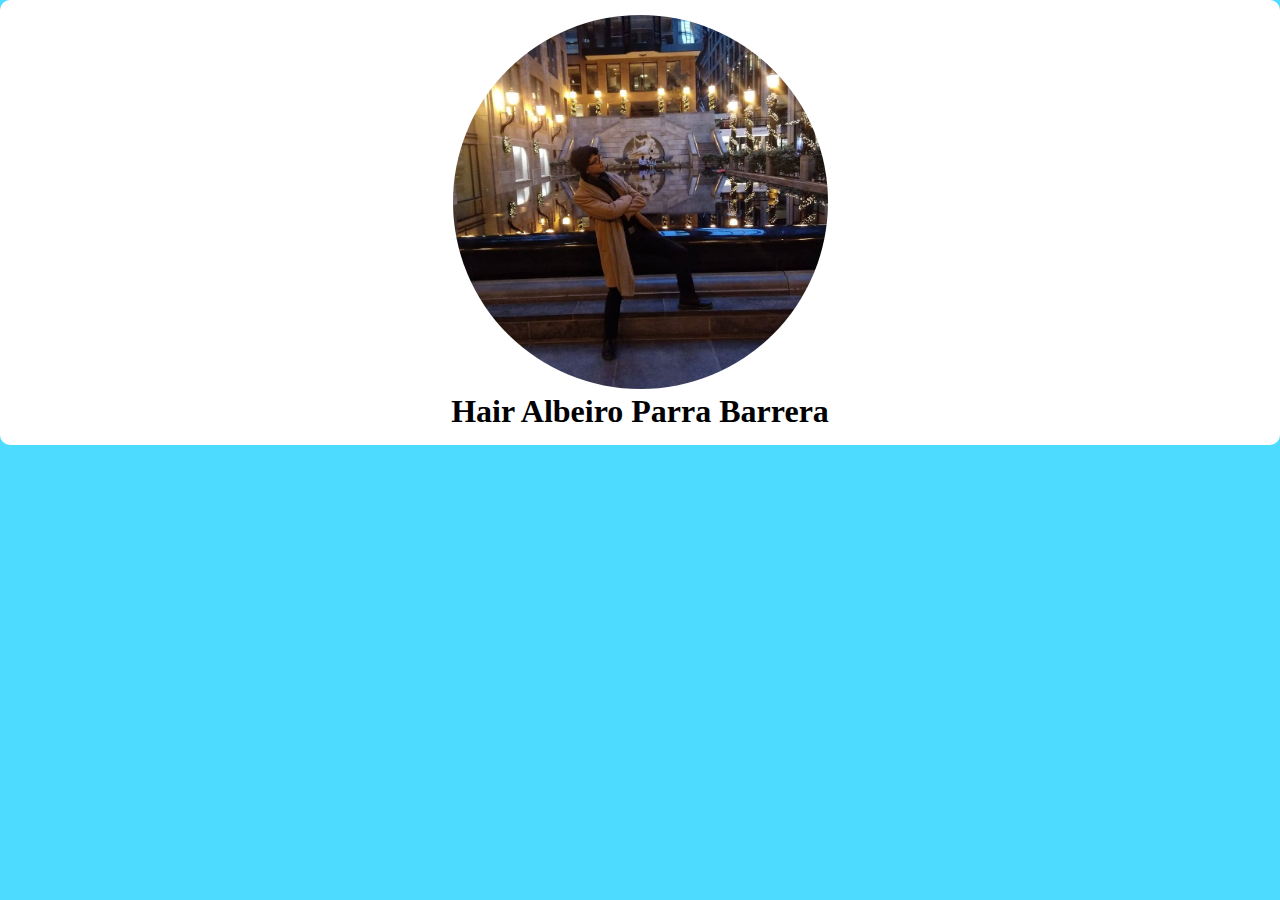
==== test.html @ 38738214 "modified/updated" ====
<!DOCTYPE html>
<html>
    <!--TITLE-->
    <head> 
        <!-- Required meta tags -->
        <meta charset="utf-8">
        <meta name="viewport" content="width=device-width, initial-scale=1, shrink-to-fit=no">

        <!--Title customization-->
        <link rel="stylesheet" type="text/css" href="styles.css"> <!--Use custom css style-->
        <title>Hair Parra</title> <!--Page's title, can change later? -->
    </head>

    <!--BODY -->
    <body class="body"> 

        <!-- header start -->
        <div id="header" class="section">
            <center> 
                <img src="img/profile_centre_du_commerce.jpg" alt="Centre du commerce" class="circular--square" style="width:30%;height:30%;">
            </center>
            <center><p><h1>Hair Albeiro Parra Barrera</h1></p></center>
        </div>
        <!-- header end -->
        
    </body>

</html>
---- styles.css ----
body {
    background-color: #4ddbff
}

.circular--square {
    border-radius: 50%;
}

.face {
    transform: scale(0.4);
    margin: 0 auto;
    display: block;
    margin-top: -35px;
    margin-bottom: -25px;
}

.icon{ 
    width:5%;
    height:5%;
    object-fit:cover;
}

.nobull {
    list-style-type: none;
}


.quote {
    font-size: 12pt;
    text-align: right;
    margin-top: 10px;
}

.section {
    background-color: #fff;
    padding: 15px;
    margin-bottom: 10px;
    border-radius: 10px;
}



/* ============================================================================================== 
SED Innovations
https://sed.am
https://mkrtchyan.ga
================================================================================================= */
* {
    margin: 0;
    padding: 0;
}
header {
    background-color:rgba(33, 33, 33, 0.9);
    color:#ffffff;
    display:block;
    font: 14px/1.3 Arial,sans-serif;
    height:50px;
    position:relative;
    z-index:5;
}
h2{
    margin-top: 30px;
    text-align: center;
}
header h2{
    font-size: 22px;
    margin: 0 auto;
    padding: 10px 0;
    width: 80%;
    text-align: center;
}
header a, a:visited {
    text-decoration:none;
    color:#fcfcfc;
}

@keyframes move-twink-back {
    from {background-position:0 0;}
    to {background-position:-10000px 5000px;}
}
@-webkit-keyframes move-twink-back {
    from {background-position:0 0;}
    to {background-position:-10000px 5000px;}
}
@-moz-keyframes move-twink-back {
    from {background-position:0 0;}
    to {background-position:-10000px 5000px;}
}
@-ms-keyframes move-twink-back {
    from {background-position:0 0;}
    to {background-position:-10000px 5000px;}
}

@keyframes move-clouds-back {
    from {background-position:0 0;}
    to {background-position:10000px 0;}
}
@-webkit-keyframes move-clouds-back {
    from {background-position:0 0;}
    to {background-position:10000px 0;}
}
@-moz-keyframes move-clouds-back {
    from {background-position:0 0;}
    to {background-position:10000px 0;}
}
@-ms-keyframes move-clouds-back {
    from {background-position: 0;}
    to {background-position:10000px 0;}
}

.stars, .twinkling, .clouds {
  position:absolute;
  top:0;
  left:0;
  right:0;
  bottom:0;
  width:100%;
  height:100%;
  display:block;
}

.stars {
  background:#000 url(http://www.script-tutorials.com/demos/360/images/stars.png) repeat top center;
  z-index:0;
}

.twinkling{
  background:transparent url(http://www.script-tutorials.com/demos/360/images/twinkling.png) repeat top center;
  z-index:1;

  -moz-animation:move-twink-back 200s linear infinite;
  -ms-animation:move-twink-back 200s linear infinite;
  -o-animation:move-twink-back 200s linear infinite;
  -webkit-animation:move-twink-back 200s linear infinite;
  animation:move-twink-back 200s linear infinite;
}

.clouds{
    background:transparent url(http://www.script-tutorials.com/demos/360/images/clouds3.png) repeat top center;
    z-index:3;

  -moz-animation:move-clouds-back 200s linear infinite;
  -ms-animation:move-clouds-back 200s linear infinite;
  -o-animation:move-clouds-back 200s linear infinite;
  -webkit-animation:move-clouds-back 200s linear infinite;
  animation:move-clouds-back 200s linear infinite;
}
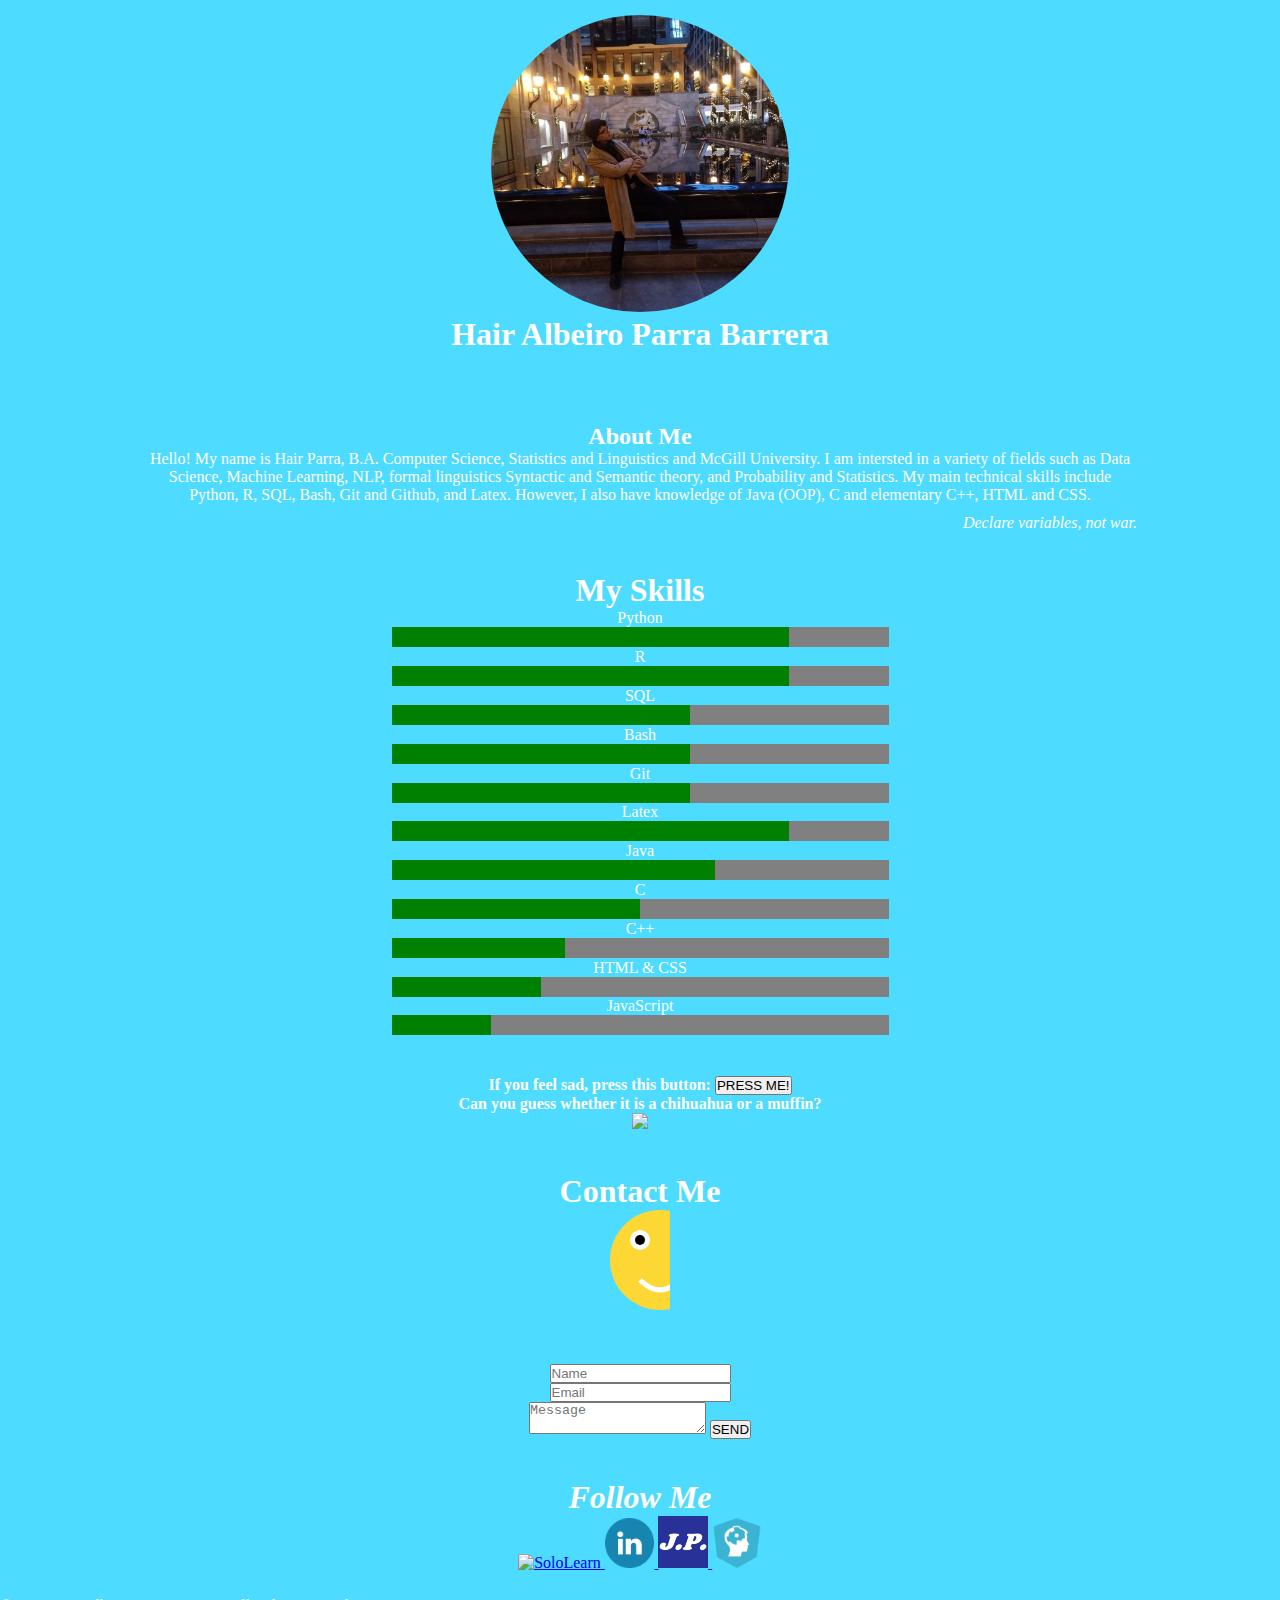
==== commit 05f4503b: "major style update" ====
--- a/test.html
+++ b/test.html
@@ -10,10 +10,9 @@
         <link rel="stylesheet" type="text/css" href="styles.css"> <!--Use custom css style-->
         <title>Hair Parra</title> <!--Page's title, can change later? -->
     </head>
-
+	
     <!--BODY -->
-    <body class="body"> 
-
+    <body class="body">
         <!-- header start -->
         <div id="header" class="section">
             <center> 
@@ -22,7 +21,126 @@
             <center><p><h1>Hair Albeiro Parra Barrera</h1></p></center>
         </div>
         <!-- header end -->
-        
+
+        <!--About me section starts--> 
+        <div class="section"> 
+            <h2><span>About Me</span></h2> 
+            <p> 
+
+                <!--Main content description--> 
+                Hello! 
+                My name is Hair Parra, B.A. Computer Science, Statistics and Linguistics and McGill University. 
+                I am intersted in a variety of fields such as Data Science, Machine Learning, NLP, formal linguistics Syntactic and Semantic theory,  
+                and Probability and Statistics. My main technical skills include Python, R, SQL, Bash, Git and Github, and Latex. However, 
+                I also have knowledge of Java (OOP), C and elementary C++, HTML and CSS. 
+            </p> 
+            <p class="quote">Declare variables, not war.</p>
+        </div>
+        <!--About me section starts-->
+
+        <!-- My Skills section start -->
+        <div class="section" >
+            <h1><span>My Skills</span></h1>
+            <ul class="nobull"> <!--Unordered list tag?-->
+                <li>Python <br />
+                    <progress min="0" max="100" value="80" style="width:50%;height:20px;object-fit:cover;"></progress>
+                </li>
+                <li>R <br />
+                    <progress min="0" max="100" value="80" style="width:50%;height:20px;object-fit:cover;"></progress>
+                </li>
+                <li>SQL <br />
+                    <progress min="0" max="100" value="60" style="width:50%;height:20px;object-fit:cover;"></progress>
+                </li>
+                <li>Bash <br />
+                    <progress min="0" max="100" value="60" style="width:50%;height:20px;object-fit:cover;"></progress>
+                </li>
+                <li>Git <br />
+                    <progress min="0" max="100" value="60" style="width:50%;height:20px;object-fit:cover;"></progress>
+                </li>
+                <li>Latex <br />
+                    <progress min="0" max="100" value="80" style="width:50%;height:20px;object-fit:cover;"></progress>
+                </li>
+                <li>Java <br />
+                    <progress min="0" max="100" value="65" style="width:50%;height:20px;object-fit:cover;"></progress>
+                </li>
+                <li>C <br />
+                    <progress min="0" max="100" value="50" style="width:50%;height:20px;object-fit:cover;"></progress>
+                </li>
+                <li>C++ <br />
+                    <progress min="0" max="100" value="35" style="width:50%;height:20px;object-fit:cover;"></progress>
+                </li>
+                <li>HTML & CSS <br />
+                    <progress min="0" max="100" value="30" style="width:50%;height:20px;object-fit:cover;"></progress>
+                </li>
+                <li>JavaScript <br />
+                    <progress min="0" max="100" value="20" style="width:50%;height:20px;object-fit:cover;"></progress>
+                </li>
+            </ul>
+        </div>
+        <!-- My Skills section end -->
+
+        <!--?????-->
+        <div class="section"> 
+            <b>If you feel sad, press this button: 
+                <a href="http://www.davetech.co.uk/chihuahuaormuffin" >
+                    <input type="button" value="PRESS ME!"> </b> </b> <br/>
+                </a>
+    
+                <h4>Can you guess whether it is a chihuahua or a muffin?</h4>
+                <img src="https://cdn-images-1.medium.com/max/1096/1*bt-E2YcPafjiPbZFDMMmNQ.jpeg">
+        </div>
+        <!--?????-->
+
+
+        <!-- Form section start -->
+        <div align="center" class="section">
+            <h1><span>Contact Me</span></h1>
+            
+            <!--A smiley face-->
+            <svg class=".face" height="5%" width="6%">
+                <circle cx="50" cy="50" r="50" fill="#FDD835"/>
+                <circle cx="30" cy="30" r="10" fill="#FFFFFF"/>
+                <circle cx="70" cy="30" r="10" fill="#FFFFFF"/>
+                <circle cx="30" cy="30" r="5" fill="#000000"/>
+                <circle cx="70" cy="30" r="5" fill="#000000"/>
+                <path d="M 30 70 q 20 20 40 0" stroke="#FFFFFF" stroke-width="5" fill="none" />
+            </svg>
+                 
+            <form>
+                <input name="name" placeholder="Name" type="text" required /><br/>
+                <input name="email" placeholder="Email" type="email" required /><br/>
+                <textarea name="message" placeholder="Message" required ></textarea>
+                <input type="submit" value="SEND" class="submit" />
+            </form>
+        </div>
+        <!-- Form section end -->
+
+        <!-- Contacts section start -->
+        <div align="center" class="section" id="contacts">
+            <h1><span><i>Follow Me</i></span></h1>
+            <div>
+                <a href="https://www.sololearn.com/Profile/7256409" target="_blank">
+                    <img alt="SoloLearn" class="icon" src="https://www.sololearn.com/Uploads/icons/sololearn.png" />
+                </a>
+                <a href="https://www.linkedin.com/in/hair-parra-526ba19b/">
+                    <img alt="Linkedin" class="icon" src="img/linkedin_icon.png" >
+                </a>
+                <a href="https://blog.jairparraml.com">
+                    <img alt="Linkedin" class="icon" src="img/mini_logo.png" >
+                </a>
+                <a href="https://www.datacamp.com/profile/jairparra">
+                    <img alt="Datacamp" class="icon" src="img/data_camp_logo.png" >
+                </a>
+            </div>
+        </div>
+        <!-- Contacts section end -->
+
+        <!--Copyright-->
+        <div class="copyright">
+            &copy; 2019 Hair Albeiro Parra Barrera. All rights reserved.
+        </div>
+        <!--End copyright--> 
+
     </body>
 
 </html>
--- a/styles.css
+++ b/styles.css
@@ -1,5 +1,9 @@
 body {
     background-color: #4ddbff
+}
+
+.copyright{ 
+    color: white;
 }
 
 .circular--square {
@@ -25,17 +29,28 @@
 }
 
 
+progress { 
+    border: none; 
+    background: crimson;
+}
+
 .quote {
+    width: auto;
+    font-style: italic;
     font-size: 12pt;
     text-align: right;
     margin-top: 10px;
 }
 
 .section {
-    background-color: #fff;
+    background: transparent;
+    color: white;
     padding: 15px;
     margin-bottom: 10px;
     border-radius: 10px;
+    text-align: center;
+    margin-left: 10%; 
+    margin-right: 10%;
 }
 
 
@@ -115,7 +130,7 @@
   right:0;
   bottom:0;
   width:100%;
-  height:100%;
+  height: 2400px; /*This part can extend the animation vertically*/
   display:block;
 }
 
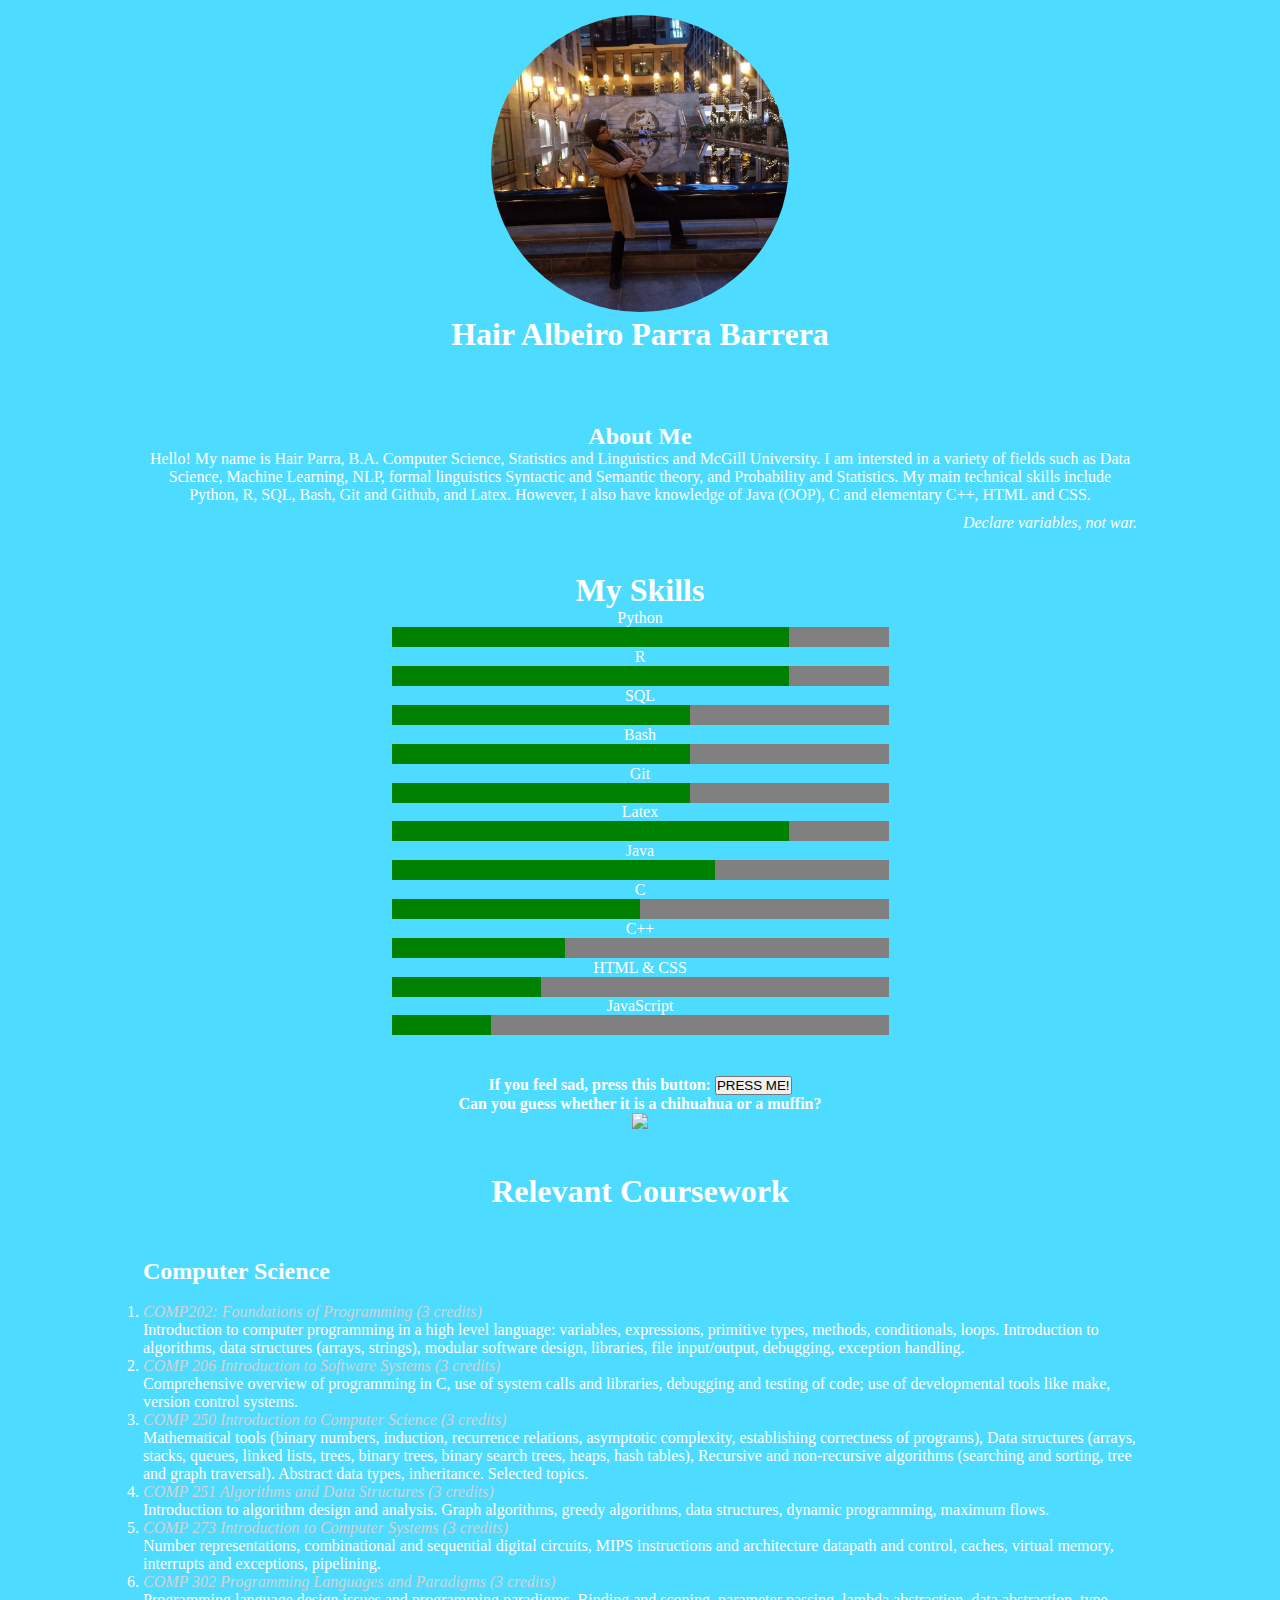
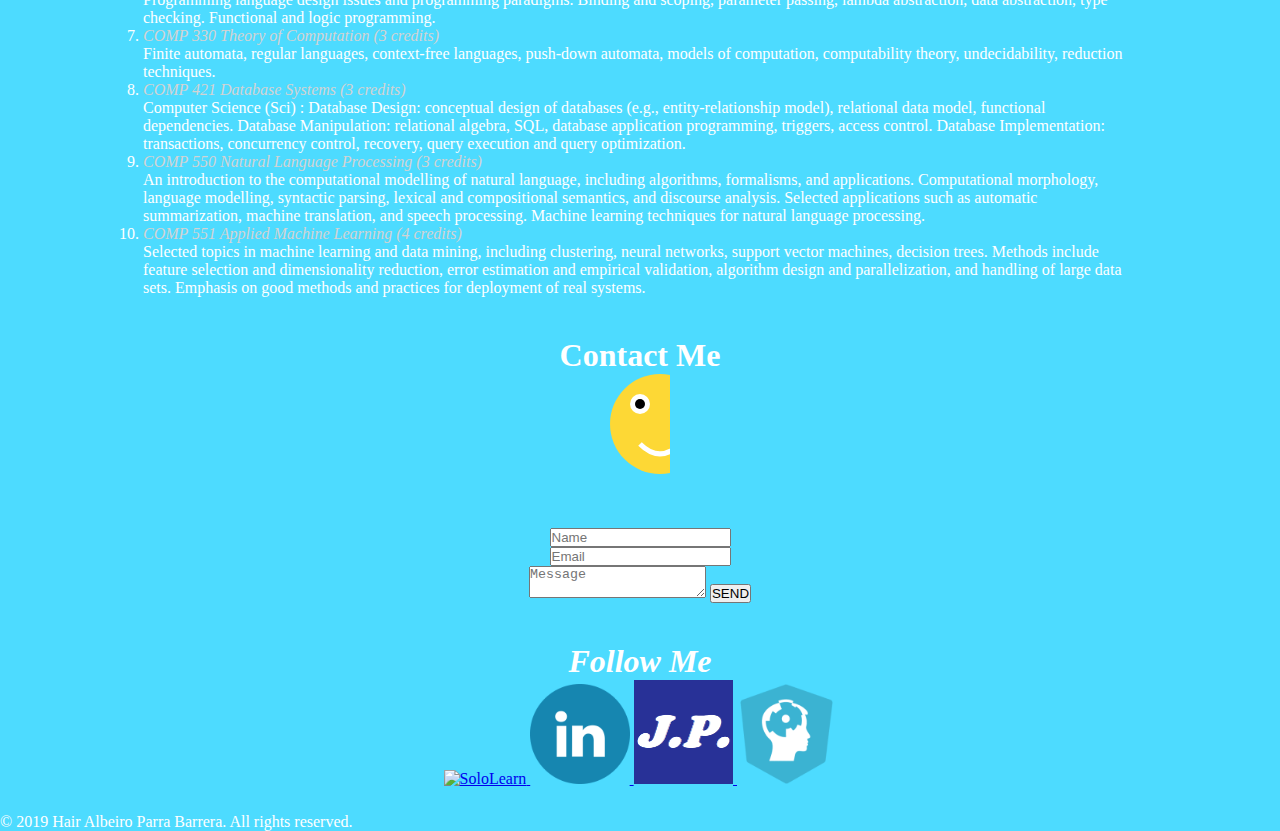
==== commit e0e8e71c: "updated" ====
--- a/test.html
+++ b/test.html
@@ -90,6 +90,65 @@
                 <img src="https://cdn-images-1.medium.com/max/1096/1*bt-E2YcPafjiPbZFDMMmNQ.jpeg">
         </div>
         <!--?????-->
+
+        <!--Relevant Coursework section starts-->
+        <div class="section">
+            <h1><span>Relevant Coursework</span></h1> <br/> 
+
+            <!--Computer Science coursework-->
+            <h2 style="text-align: left;"><span>Computer Science</span></h2> <br/>
+
+            <ol style="text-align: left;">
+                <li> <span style="color:lightgray;"><i>COMP202: Foundations of Programming (3 credits)</i></span> <br/>
+                    Introduction to computer programming in a high level language: variables, expressions, primitive types, 
+                    methods, conditionals, loops. Introduction to algorithms, data structures (arrays, strings), modular software design, 
+                    libraries, file input/output, debugging, exception handling.
+                </li>
+                <li> <span style="color:lightgray;"><i>COMP 206 Introduction to Software Systems (3 credits)</i></span> <br/>
+                    Comprehensive overview of programming in C, use of system calls and libraries, debugging and testing of code; 
+                    use of developmental tools like make, version control systems.
+                </li>
+                <li> <span style="color:lightgray;"><i>COMP 250 Introduction to Computer Science (3 credits)</i></span> <br/>
+                    Mathematical tools (binary numbers, induction, recurrence relations, asymptotic complexity, establishing correctness of programs),
+                        Data structures (arrays, stacks, queues, linked lists, trees, binary trees, binary search trees, heaps, hash tables), 
+                        Recursive and non-recursive algorithms (searching and sorting, tree and graph traversal). Abstract data types, inheritance. Selected topics.
+                </li>
+                <li> <span style="color:lightgray;"><i>COMP 251 Algorithms and Data Structures (3 credits)</i></span> <br/>
+                    Introduction to algorithm design and analysis. Graph algorithms, greedy algorithms, data structures, dynamic programming, maximum flows.
+                </li>
+                <li> <span style="color:lightgray;"><i>COMP 273 Introduction to Computer Systems (3 credits)</i></span> <br/>
+                    Number representations, combinational and sequential digital circuits, MIPS instructions and architecture datapath and control,
+                        caches, virtual memory, interrupts and exceptions, pipelining.
+                </li>
+                <li> <span style="color:lightgray;"><i>COMP 302 Programming Languages and Paradigms (3 credits)</i></span> <br/>
+                    Programming language design issues and programming paradigms. Binding and scoping, 
+                    parameter passing, lambda abstraction, data abstraction, type checking. Functional and logic programming.
+                </li>
+                <li> <span style="color:lightgray;"><i>COMP 330 Theory of Computation (3 credits)</i></span> <br/>
+                    Finite automata, regular languages, context-free languages, push-down automata, models of computation, 
+                    computability theory, undecidability, reduction techniques.
+                </li>
+                <li> <span style="color:lightgray;"><i>COMP 421 Database Systems (3 credits)</i></span> <br/>
+                    Computer Science (Sci) : Database Design: conceptual design of databases (e.g., entity-relationship model), 
+                    relational data model, functional dependencies. Database Manipulation: relational algebra, SQL, database application programming, triggers, 
+                    access control. Database Implementation: transactions, concurrency control, recovery, query execution and query optimization.
+                </li>
+                <li> <span style="color:lightgray;"><i>COMP 550 Natural Language Processing (3 credits)</i></span> <br/>
+                    An introduction to the computational modelling of natural language, including algorithms, formalisms, and applications.
+                        Computational morphology, language modelling, syntactic parsing, lexical and compositional semantics, and discourse analysis.
+                        Selected applications such as automatic summarization, machine translation, and speech processing. 
+                        Machine learning techniques for natural language processing.
+                </li>
+                <li> <span style="color:lightgray;"><i>COMP 551 Applied Machine Learning (4 credits)</i></span> <br/>
+                    Selected topics in machine learning and data mining, including clustering, neural networks, support vector machines, 
+                    decision trees. Methods include feature selection and dimensionality reduction, error estimation and empirical validation, 
+                    algorithm design and parallelization, and handling of large data sets. 
+                    Emphasis on good methods and practices for deployment of real systems.
+                </li>
+
+            </ol> 
+        </div>
+        <!--Relevant Coursework section ends-->
 
 
         <!-- Form section start -->
--- a/styles.css
+++ b/styles.css
@@ -19,8 +19,8 @@
 }
 
 .icon{ 
-    width:5%;
-    height:5%;
+    width:10%;
+    height:10%;
     object-fit:cover;
 }
 
@@ -53,6 +53,17 @@
     margin-right: 10%;
 }
 
+.table{ 
+    background: transparent;
+    color: white;
+    text-align: center;
+    float: center;
+}
+
+table.center {
+    margin-left:auto; 
+    margin-right:auto;
+  }
 
 
 /* ============================================================================================== 
@@ -130,7 +141,7 @@
   right:0;
   bottom:0;
   width:100%;
-  height: 2400px; /*This part can extend the animation vertically*/
+  height: 3000px; /*This part can extend the animation vertically*/
   display:block;
 }
 
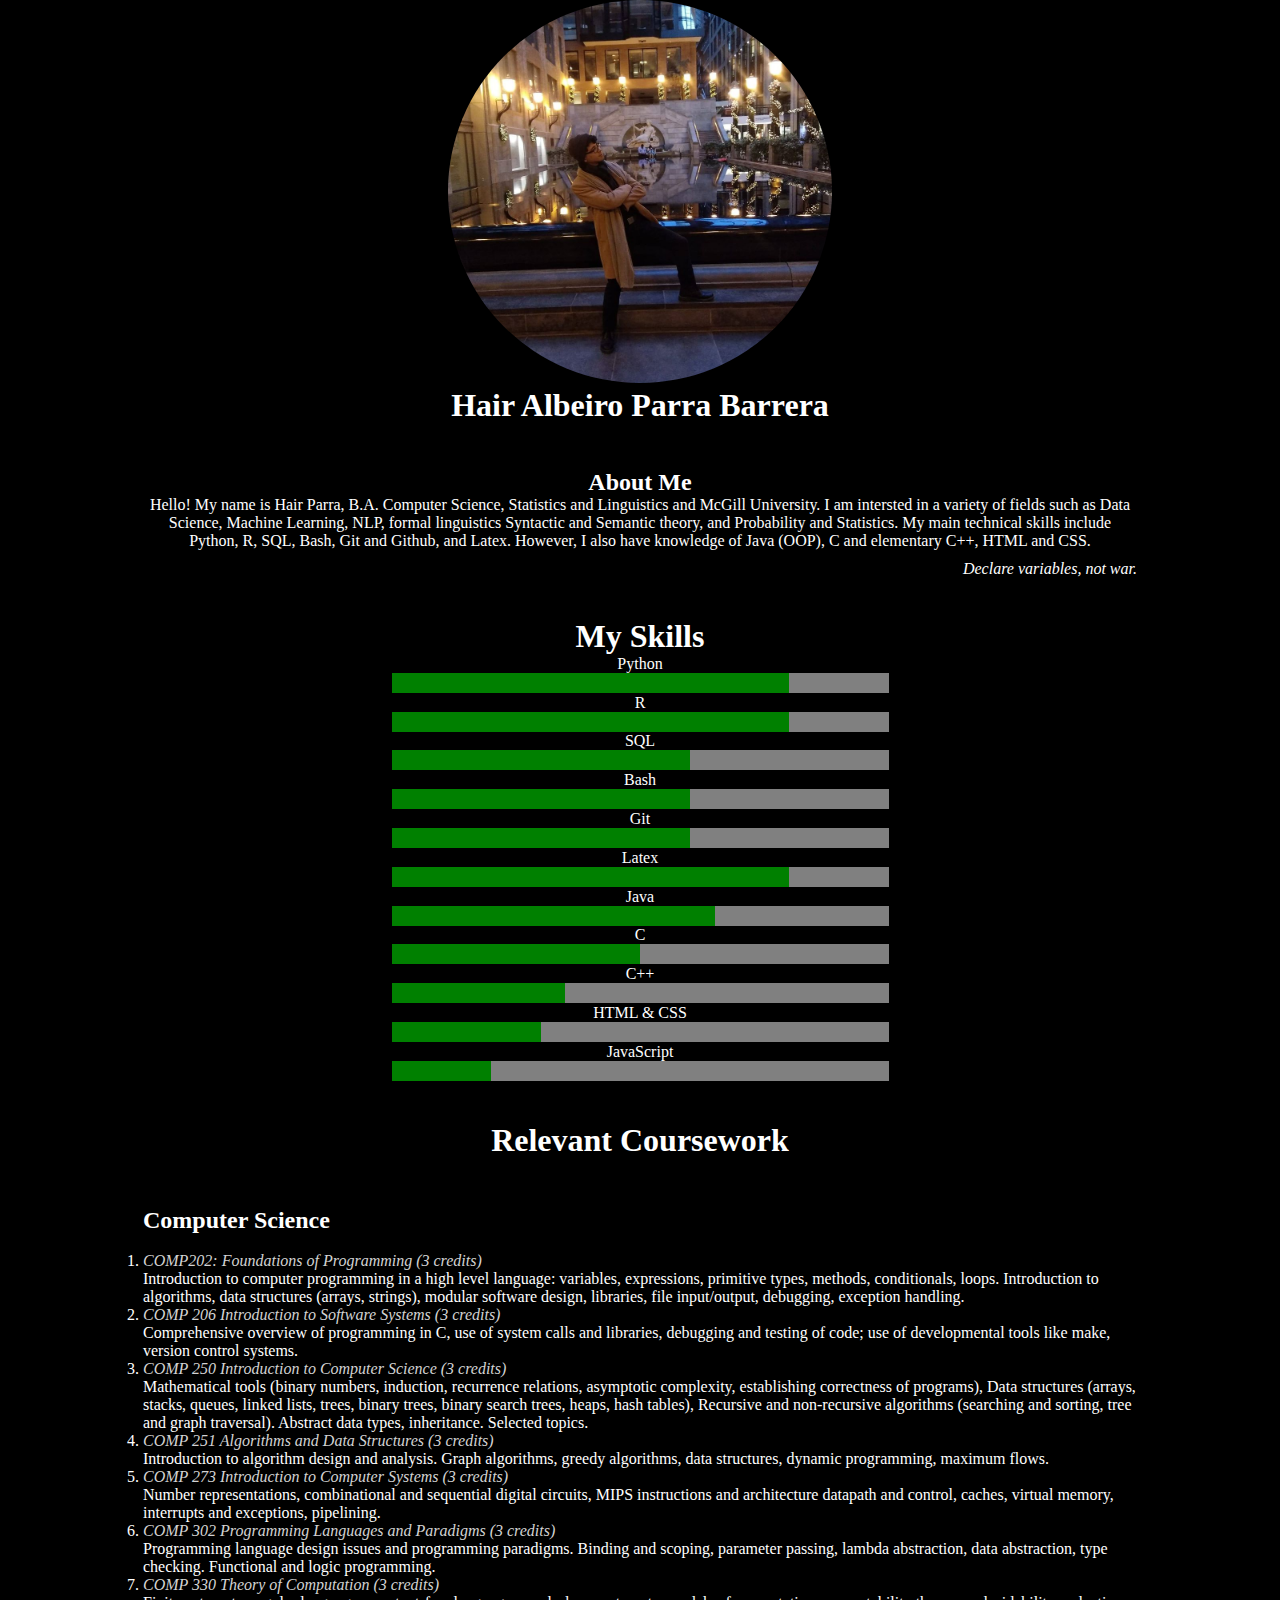
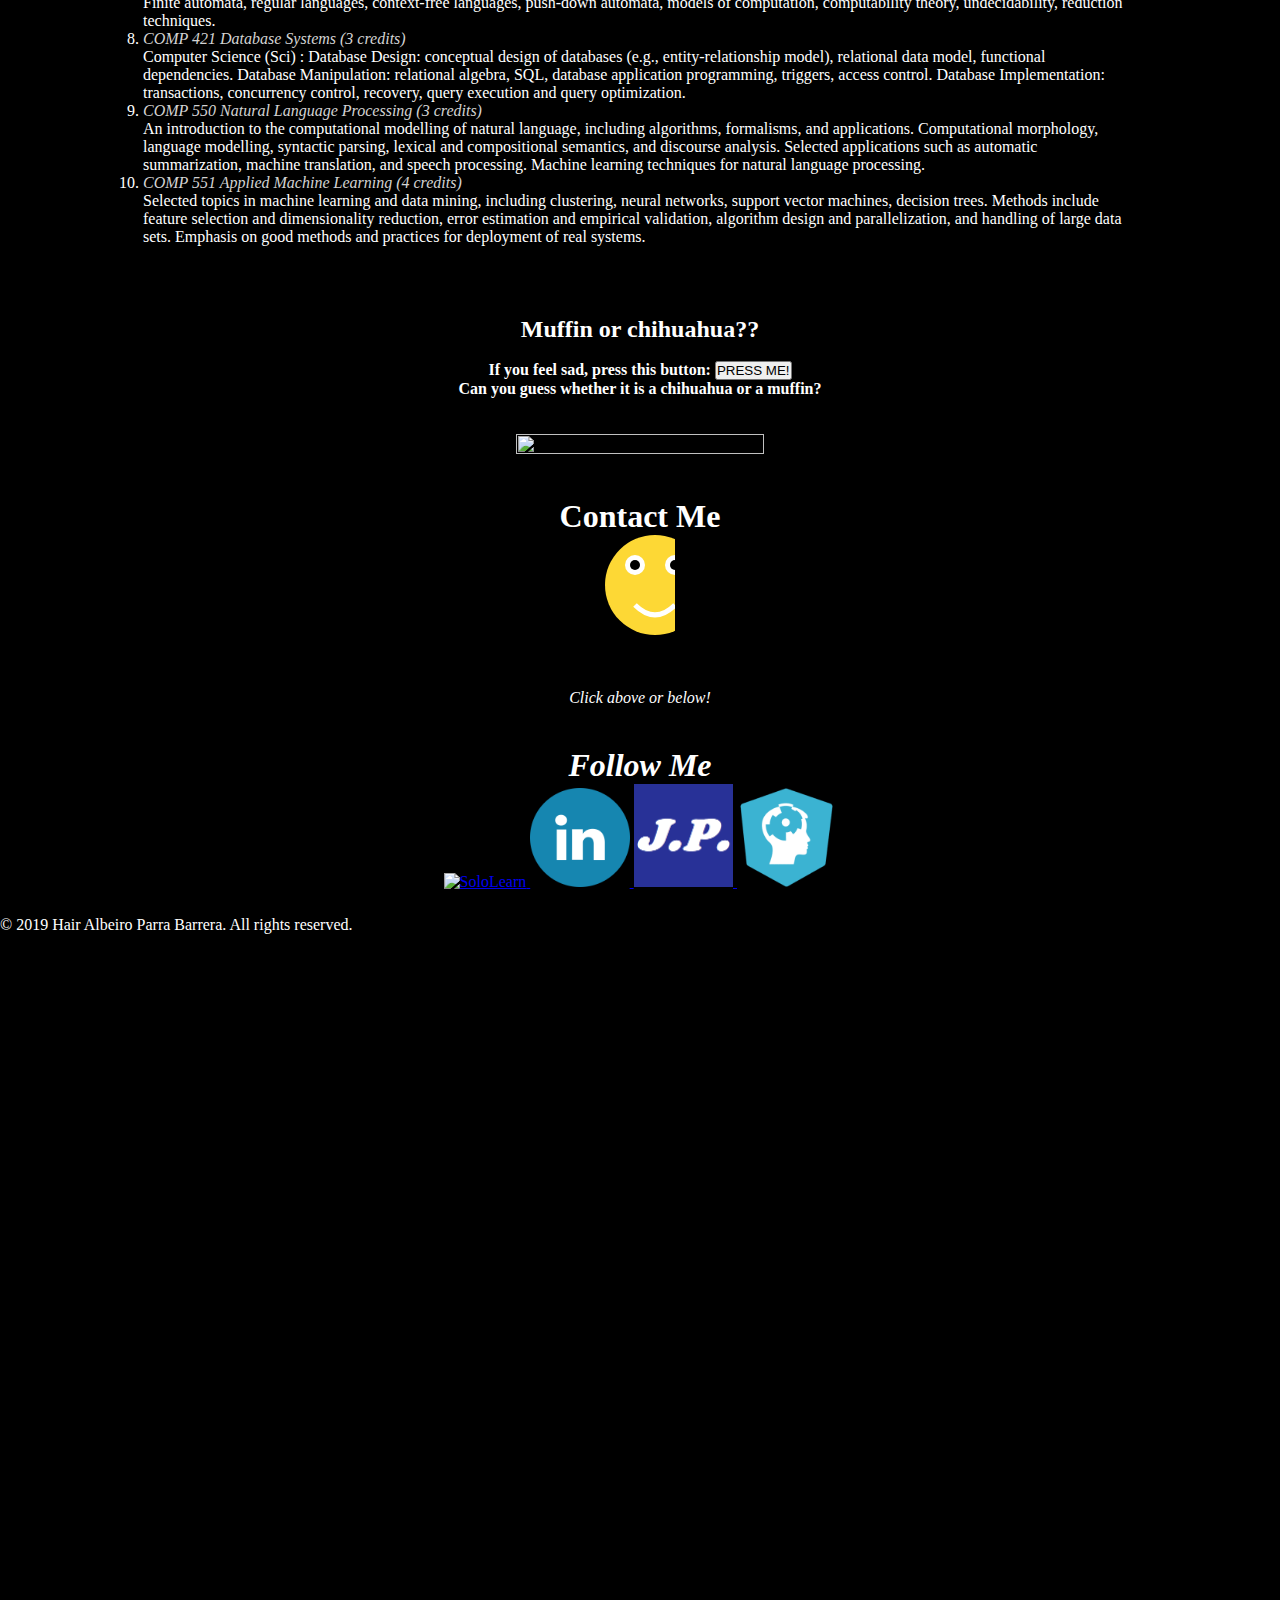
==== commit b6d12fe4: "added email link" ====
--- a/test.html
+++ b/test.html
@@ -10,196 +10,217 @@
         <link rel="stylesheet" type="text/css" href="styles.css"> <!--Use custom css style-->
         <title>Hair Parra</title> <!--Page's title, can change later? -->
     </head>
-	
+
     <!--BODY -->
-    <body class="body">
-        <!-- header start -->
-        <div id="header" class="section">
-            <center> 
-                <img src="img/profile_centre_du_commerce.jpg" alt="Centre du commerce" class="circular--square" style="width:30%;height:30%;">
-            </center>
-            <center><p><h1>Hair Albeiro Parra Barrera</h1></p></center>
-        </div>
-        <!-- header end -->
-
-        <!--About me section starts--> 
-        <div class="section"> 
-            <h2><span>About Me</span></h2> 
-            <p> 
-
-                <!--Main content description--> 
-                Hello! 
-                My name is Hair Parra, B.A. Computer Science, Statistics and Linguistics and McGill University. 
-                I am intersted in a variety of fields such as Data Science, Machine Learning, NLP, formal linguistics Syntactic and Semantic theory,  
-                and Probability and Statistics. My main technical skills include Python, R, SQL, Bash, Git and Github, and Latex. However, 
-                I also have knowledge of Java (OOP), C and elementary C++, HTML and CSS. 
-            </p> 
-            <p class="quote">Declare variables, not war.</p>
-        </div>
-        <!--About me section starts-->
-
-        <!-- My Skills section start -->
-        <div class="section" >
-            <h1><span>My Skills</span></h1>
-            <ul class="nobull"> <!--Unordered list tag?-->
-                <li>Python <br />
-                    <progress min="0" max="100" value="80" style="width:50%;height:20px;object-fit:cover;"></progress>
-                </li>
-                <li>R <br />
-                    <progress min="0" max="100" value="80" style="width:50%;height:20px;object-fit:cover;"></progress>
-                </li>
-                <li>SQL <br />
-                    <progress min="0" max="100" value="60" style="width:50%;height:20px;object-fit:cover;"></progress>
-                </li>
-                <li>Bash <br />
-                    <progress min="0" max="100" value="60" style="width:50%;height:20px;object-fit:cover;"></progress>
-                </li>
-                <li>Git <br />
-                    <progress min="0" max="100" value="60" style="width:50%;height:20px;object-fit:cover;"></progress>
-                </li>
-                <li>Latex <br />
-                    <progress min="0" max="100" value="80" style="width:50%;height:20px;object-fit:cover;"></progress>
-                </li>
-                <li>Java <br />
-                    <progress min="0" max="100" value="65" style="width:50%;height:20px;object-fit:cover;"></progress>
-                </li>
-                <li>C <br />
-                    <progress min="0" max="100" value="50" style="width:50%;height:20px;object-fit:cover;"></progress>
-                </li>
-                <li>C++ <br />
-                    <progress min="0" max="100" value="35" style="width:50%;height:20px;object-fit:cover;"></progress>
-                </li>
-                <li>HTML & CSS <br />
-                    <progress min="0" max="100" value="30" style="width:50%;height:20px;object-fit:cover;"></progress>
-                </li>
-                <li>JavaScript <br />
-                    <progress min="0" max="100" value="20" style="width:50%;height:20px;object-fit:cover;"></progress>
-                </li>
-            </ul>
-        </div>
-        <!-- My Skills section end -->
-
-        <!--?????-->
-        <div class="section"> 
-            <b>If you feel sad, press this button: 
-                <a href="http://www.davetech.co.uk/chihuahuaormuffin" >
-                    <input type="button" value="PRESS ME!"> </b> </b> <br/>
-                </a>
-    
-                <h4>Can you guess whether it is a chihuahua or a muffin?</h4>
-                <img src="https://cdn-images-1.medium.com/max/1096/1*bt-E2YcPafjiPbZFDMMmNQ.jpeg">
-        </div>
-        <!--?????-->
-
-        <!--Relevant Coursework section starts-->
-        <div class="section">
-            <h1><span>Relevant Coursework</span></h1> <br/> 
-
-            <!--Computer Science coursework-->
-            <h2 style="text-align: left;"><span>Computer Science</span></h2> <br/>
-
-            <ol style="text-align: left;">
-                <li> <span style="color:lightgray;"><i>COMP202: Foundations of Programming (3 credits)</i></span> <br/>
-                    Introduction to computer programming in a high level language: variables, expressions, primitive types, 
-                    methods, conditionals, loops. Introduction to algorithms, data structures (arrays, strings), modular software design, 
-                    libraries, file input/output, debugging, exception handling.
-                </li>
-                <li> <span style="color:lightgray;"><i>COMP 206 Introduction to Software Systems (3 credits)</i></span> <br/>
-                    Comprehensive overview of programming in C, use of system calls and libraries, debugging and testing of code; 
-                    use of developmental tools like make, version control systems.
-                </li>
-                <li> <span style="color:lightgray;"><i>COMP 250 Introduction to Computer Science (3 credits)</i></span> <br/>
-                    Mathematical tools (binary numbers, induction, recurrence relations, asymptotic complexity, establishing correctness of programs),
-                        Data structures (arrays, stacks, queues, linked lists, trees, binary trees, binary search trees, heaps, hash tables), 
-                        Recursive and non-recursive algorithms (searching and sorting, tree and graph traversal). Abstract data types, inheritance. Selected topics.
-                </li>
-                <li> <span style="color:lightgray;"><i>COMP 251 Algorithms and Data Structures (3 credits)</i></span> <br/>
-                    Introduction to algorithm design and analysis. Graph algorithms, greedy algorithms, data structures, dynamic programming, maximum flows.
-                </li>
-                <li> <span style="color:lightgray;"><i>COMP 273 Introduction to Computer Systems (3 credits)</i></span> <br/>
-                    Number representations, combinational and sequential digital circuits, MIPS instructions and architecture datapath and control,
-                        caches, virtual memory, interrupts and exceptions, pipelining.
-                </li>
-                <li> <span style="color:lightgray;"><i>COMP 302 Programming Languages and Paradigms (3 credits)</i></span> <br/>
-                    Programming language design issues and programming paradigms. Binding and scoping, 
-                    parameter passing, lambda abstraction, data abstraction, type checking. Functional and logic programming.
-                </li>
-                <li> <span style="color:lightgray;"><i>COMP 330 Theory of Computation (3 credits)</i></span> <br/>
-                    Finite automata, regular languages, context-free languages, push-down automata, models of computation, 
-                    computability theory, undecidability, reduction techniques.
-                </li>
-                <li> <span style="color:lightgray;"><i>COMP 421 Database Systems (3 credits)</i></span> <br/>
-                    Computer Science (Sci) : Database Design: conceptual design of databases (e.g., entity-relationship model), 
-                    relational data model, functional dependencies. Database Manipulation: relational algebra, SQL, database application programming, triggers, 
-                    access control. Database Implementation: transactions, concurrency control, recovery, query execution and query optimization.
-                </li>
-                <li> <span style="color:lightgray;"><i>COMP 550 Natural Language Processing (3 credits)</i></span> <br/>
-                    An introduction to the computational modelling of natural language, including algorithms, formalisms, and applications.
-                        Computational morphology, language modelling, syntactic parsing, lexical and compositional semantics, and discourse analysis.
-                        Selected applications such as automatic summarization, machine translation, and speech processing. 
-                        Machine learning techniques for natural language processing.
-                </li>
-                <li> <span style="color:lightgray;"><i>COMP 551 Applied Machine Learning (4 credits)</i></span> <br/>
-                    Selected topics in machine learning and data mining, including clustering, neural networks, support vector machines, 
-                    decision trees. Methods include feature selection and dimensionality reduction, error estimation and empirical validation, 
-                    algorithm design and parallelization, and handling of large data sets. 
-                    Emphasis on good methods and practices for deployment of real systems.
-                </li>
-
-            </ol> 
-        </div>
-        <!--Relevant Coursework section ends-->
-
-
-        <!-- Form section start -->
-        <div align="center" class="section">
-            <h1><span>Contact Me</span></h1>
-            
-            <!--A smiley face-->
-            <svg class=".face" height="5%" width="6%">
-                <circle cx="50" cy="50" r="50" fill="#FDD835"/>
-                <circle cx="30" cy="30" r="10" fill="#FFFFFF"/>
-                <circle cx="70" cy="30" r="10" fill="#FFFFFF"/>
-                <circle cx="30" cy="30" r="5" fill="#000000"/>
-                <circle cx="70" cy="30" r="5" fill="#000000"/>
-                <path d="M 30 70 q 20 20 40 0" stroke="#FFFFFF" stroke-width="5" fill="none" />
-            </svg>
-                 
-            <form>
-                <input name="name" placeholder="Name" type="text" required /><br/>
-                <input name="email" placeholder="Email" type="email" required /><br/>
-                <textarea name="message" placeholder="Message" required ></textarea>
-                <input type="submit" value="SEND" class="submit" />
-            </form>
-        </div>
-        <!-- Form section end -->
-
-        <!-- Contacts section start -->
-        <div align="center" class="section" id="contacts">
-            <h1><span><i>Follow Me</i></span></h1>
-            <div>
-                <a href="https://www.sololearn.com/Profile/7256409" target="_blank">
-                    <img alt="SoloLearn" class="icon" src="https://www.sololearn.com/Uploads/icons/sololearn.png" />
-                </a>
-                <a href="https://www.linkedin.com/in/hair-parra-526ba19b/">
-                    <img alt="Linkedin" class="icon" src="img/linkedin_icon.png" >
-                </a>
-                <a href="https://blog.jairparraml.com">
-                    <img alt="Linkedin" class="icon" src="img/mini_logo.png" >
-                </a>
-                <a href="https://www.datacamp.com/profile/jairparra">
-                    <img alt="Datacamp" class="icon" src="img/data_camp_logo.png" >
-                </a>
+    <body class="body" style="background: transparent;"> 
+
+        <!--Picture, header and About me-->
+        <div class="stars">
+            <div class="twinkling">
+                <div class="clouds">
+
+                            <!-- header start -->
+                            <div id="header" class="header">
+                                <center> 
+                                    <img src="img/profile_centre_du_commerce.jpg" alt="Centre du commerce" class="circular--square" style="width:30%;height:30%;">
+                                </center>
+                            </div>
+                            
+                            <!--Main title-->
+                            <div class="header"> 
+                                <center><h1><p style="color: white;">Hair Albeiro Parra Barrera</p></h1></center>
+                            </div>
+                            <!-- header end -->
+
+                            
+                            <!--About me section starts--> 
+                            <div class="section"> 
+                                <h2><span>About Me</span></h2> 
+                                <p> 
+
+                                    <!--Main content description--> 
+                                    Hello! 
+                                    My name is Hair Parra, B.A. Computer Science, Statistics and Linguistics and McGill University. 
+                                    I am intersted in a variety of fields such as Data Science, Machine Learning, NLP, formal linguistics Syntactic and Semantic theory,  
+                                    and Probability and Statistics. My main technical skills include Python, R, SQL, Bash, Git and Github, and Latex. However, 
+                                    I also have knowledge of Java (OOP), C and elementary C++, HTML and CSS. 
+                                </p> 
+                                <p class="quote">Declare variables, not war.</p>
+                            </div>
+                            <!--About me section ends-->
+
+
+                            <!-- My Skills section start -->
+                            <div class="section" >
+                                <h1><span>My Skills</span></h1>
+                                <ul class="nobull"> <!--Unordered list tag?-->
+                                    <li>Python <br />
+                                        <progress min="0" max="100" value="80" style="width:50%;height:20px;object-fit:cover;"></progress>
+                                    </li>
+                                    <li>R <br />
+                                        <progress min="0" max="100" value="80" style="width:50%;height:20px;object-fit:cover;"></progress>
+                                    </li>
+                                    <li>SQL <br />  
+                                        <progress min="0" max="100" value="60" style="width:50%;height:20px;object-fit:cover;"></progress>
+                                    </li>
+                                    <li>Bash <br />
+                                        <progress min="0" max="100" value="60" style="width:50%;height:20px;object-fit:cover;"></progress>
+                                    </li>
+                                    <li>Git <br />
+                                        <progress min="0" max="100" value="60" style="width:50%;height:20px;object-fit:cover;"></progress>
+                                    </li>
+                                    <li>Latex <br />
+                                        <progress min="0" max="100" value="80" style="width:50%;height:20px;object-fit:cover;"></progress>
+                                    </li>
+                                    <li>Java <br />
+                                        <progress min="0" max="100" value="65" style="width:50%;height:20px;object-fit:cover;"></progress>
+                                    </li>
+                                    <li>C <br />
+                                        <progress min="0" max="100" value="50" style="width:50%;height:20px;object-fit:cover;"></progress>
+                                    </li>
+                                    <li>C++ <br />
+                                        <progress min="0" max="100" value="35" style="width:50%;height:20px;object-fit:cover;"></progress>
+                                    </li>
+                                    <li>HTML & CSS <br />
+                                        <progress min="0" max="100" value="30" style="width:50%;height:20px;object-fit:cover;"></progress>
+                                    </li>
+                                    <li>JavaScript <br />
+                                        <progress min="0" max="100" value="20" style="width:50%;height:20px;object-fit:cover;"></progress>
+                                    </li>
+                                </ul>
+                            </div>
+                            <!-- My Skills section end -->
+
+
+                            <!--Relevant Coursework section starts-->
+                            <div class="section">
+                                <h1><span>Relevant Coursework</span></h1> <br/> 
+
+                                <!--Computer Science coursework-->
+                                <h2 style="text-align: left;"><span>Computer Science</span></h2> <br/>
+
+                                <ol style="text-align: left;">
+                                    <li> <span style="color:lightgray;"><i>COMP202: Foundations of Programming (3 credits)</i></span> <br/>
+                                        Introduction to computer programming in a high level language: variables, expressions, primitive types, 
+                                        methods, conditionals, loops. Introduction to algorithms, data structures (arrays, strings), modular software design, 
+                                        libraries, file input/output, debugging, exception handling.
+                                    </li>
+                                    <li> <span style="color:lightgray;"><i>COMP 206 Introduction to Software Systems (3 credits)</i></span> <br/>
+                                        Comprehensive overview of programming in C, use of system calls and libraries, debugging and testing of code; 
+                                        use of developmental tools like make, version control systems.
+                                    </li>
+                                    <li> <span style="color:lightgray;"><i>COMP 250 Introduction to Computer Science (3 credits)</i></span> <br/>
+                                        Mathematical tools (binary numbers, induction, recurrence relations, asymptotic complexity, establishing correctness of programs),
+                                            Data structures (arrays, stacks, queues, linked lists, trees, binary trees, binary search trees, heaps, hash tables), 
+                                            Recursive and non-recursive algorithms (searching and sorting, tree and graph traversal). Abstract data types, inheritance. Selected topics.
+                                    </li>
+                                    <li> <span style="color:lightgray;"><i>COMP 251 Algorithms and Data Structures (3 credits)</i></span> <br/>
+                                        Introduction to algorithm design and analysis. Graph algorithms, greedy algorithms, data structures, dynamic programming, maximum flows.
+                                    </li>
+                                    <li> <span style="color:lightgray;"><i>COMP 273 Introduction to Computer Systems (3 credits)</i></span> <br/>
+                                        Number representations, combinational and sequential digital circuits, MIPS instructions and architecture datapath and control,
+                                            caches, virtual memory, interrupts and exceptions, pipelining.
+                                    </li>
+                                    <li> <span style="color:lightgray;"><i>COMP 302 Programming Languages and Paradigms (3 credits)</i></span> <br/>
+                                        Programming language design issues and programming paradigms. Binding and scoping, 
+                                        parameter passing, lambda abstraction, data abstraction, type checking. Functional and logic programming.
+                                    </li>
+                                    <li> <span style="color:lightgray;"><i>COMP 330 Theory of Computation (3 credits)</i></span> <br/>
+                                        Finite automata, regular languages, context-free languages, push-down automata, models of computation, 
+                                        computability theory, undecidability, reduction techniques.
+                                    </li>
+                                    <li> <span style="color:lightgray;"><i>COMP 421 Database Systems (3 credits)</i></span> <br/>
+                                        Computer Science (Sci) : Database Design: conceptual design of databases (e.g., entity-relationship model), 
+                                        relational data model, functional dependencies. Database Manipulation: relational algebra, SQL, database application programming, triggers, 
+                                        access control. Database Implementation: transactions, concurrency control, recovery, query execution and query optimization.
+                                    </li>
+                                    <li> <span style="color:lightgray;"><i>COMP 550 Natural Language Processing (3 credits)</i></span> <br/>
+                                        An introduction to the computational modelling of natural language, including algorithms, formalisms, and applications.
+                                            Computational morphology, language modelling, syntactic parsing, lexical and compositional semantics, and discourse analysis.
+                                            Selected applications such as automatic summarization, machine translation, and speech processing. 
+                                            Machine learning techniques for natural language processing.
+                                    </li>
+                                    <li> <span style="color:lightgray;"><i>COMP 551 Applied Machine Learning (4 credits)</i></span> <br/>
+                                        Selected topics in machine learning and data mining, including clustering, neural networks, support vector machines, 
+                                        decision trees. Methods include feature selection and dimensionality reduction, error estimation and empirical validation, 
+                                        algorithm design and parallelization, and handling of large data sets. 
+                                        Emphasis on good methods and practices for deployment of real systems.
+                                    </li>
+
+                                </ol> 
+                            </div>
+                            <!--Relevant Coursework section ends-->
+
+
+
+
+
+                            <!--?????-->
+                            <div class="section"> 
+                                <h2><span>Muffin or chihuahua??</span></h2>
+                                <br/> 
+                                <b>If you feel sad, press this button: 
+                                    <a href="http://www.davetech.co.uk/chihuahuaormuffin" >
+                                        <input type="button" value="PRESS ME!"> </b> </b> <br/>
+                                    </a>
+                                <h4>Can you guess whether it is a chihuahua or a muffin?</h4> <br/> <br/>
+                                <img src="https://cdn-images-1.medium.com/max/1096/1*bt-E2YcPafjiPbZFDMMmNQ.jpeg" style="height: 50%; width: 50%;">
+                            </div>
+                            <!--?????-->
+
+                            <!-- Form section start -->
+                            <div class="section">
+                                <h1><span>Contact Me</span></h1>
+                                
+                                <!--A smiley face-->
+                                <a href="https://www.linkedin.com/in/hair-parra-526ba19b" target="_blank">
+                                    <svg class=".face" height="5%" width="7%">
+                                        <circle cx="50" cy="50" r="50" fill="#FDD835"/>
+                                        <circle cx="30" cy="30" r="10" fill="#FFFFFF"/>
+                                        <circle cx="70" cy="30" r="10" fill="#FFFFFF"/>
+                                        <circle cx="30" cy="30" r="5" fill="#000000"/>
+                                        <circle cx="70" cy="30" r="5" fill="#000000"/>
+                                        <path d="M 30 70 q 20 20 40 0" stroke="#FFFFFF" stroke-width="5" fill="none" />
+                                    </svg>
+                                </a>   <br/> 
+                                <i>Click above or below!</i>
+                                
+                            </div>
+                            <!-- Form section end -->
+
+
+                            <!-- Contacts section start -->
+                            <div class="section" id="contacts">
+                                <h1><span><i>Follow Me</i></span></h1>
+                                <div>
+                                    <a href="https://www.sololearn.com/Profile/7256409" target="_blank">
+                                        <img alt="SoloLearn" class="icon" src="https://www.sololearn.com/Uploads/icons/sololearn.png" />
+                                    </a>
+                                    <a href="https://www.linkedin.com/in/hair-parra-526ba19b/" target="_blank">
+                                        <img alt="Linkedin" class="icon" src="img/linkedin_icon.png" >
+                                    </a>
+                                    <a href="https://blog.jairparraml.com" target="_blank">
+                                        <img alt="Linkedin" class="icon" src="img/mini_logo.png" >
+                                    </a>
+                                    <a href="https://www.datacamp.com/profile/jairparra" target="_blank">
+                                        <img alt="Datacamp" class="icon" src="img/data_camp_logo.png" >
+                                    </a>
+                                </div>
+                            </div>
+                            <!-- Contacts section end -->
+
+                            <!--Copyright-->
+                            <div class="copyright">
+                                &copy; 2019 Hair Albeiro Parra Barrera. All rights reserved.
+                            </div>
+                            <!--End copyright--> 
+
+
+                </div>
             </div>
-        </div>
-        <!-- Contacts section end -->
-
-        <!--Copyright-->
-        <div class="copyright">
-            &copy; 2019 Hair Albeiro Parra Barrera. All rights reserved.
-        </div>
-        <!--End copyright--> 
-
+        </div> 
+
+        
     </body>
 
 </html>
--- a/styles.css
+++ b/styles.css
@@ -64,6 +64,7 @@
     margin-left:auto; 
     margin-right:auto;
   }
+
 
 
 /* ============================================================================================== 
@@ -141,7 +142,9 @@
   right:0;
   bottom:0;
   width:100%;
-  height: 3000px; /*This part can extend the animation vertically*/
+  height: 3500px;
+  /* background-size: auto;
+  background-repeat: repeat; */
   display:block;
 }
 
@@ -159,11 +162,13 @@
   -o-animation:move-twink-back 200s linear infinite;
   -webkit-animation:move-twink-back 200s linear infinite;
   animation:move-twink-back 200s linear infinite;
+
 }
 
 .clouds{
     background:transparent url(http://www.script-tutorials.com/demos/360/images/clouds3.png) repeat top center;
     z-index:3;
+
 
   -moz-animation:move-clouds-back 200s linear infinite;
   -ms-animation:move-clouds-back 200s linear infinite;
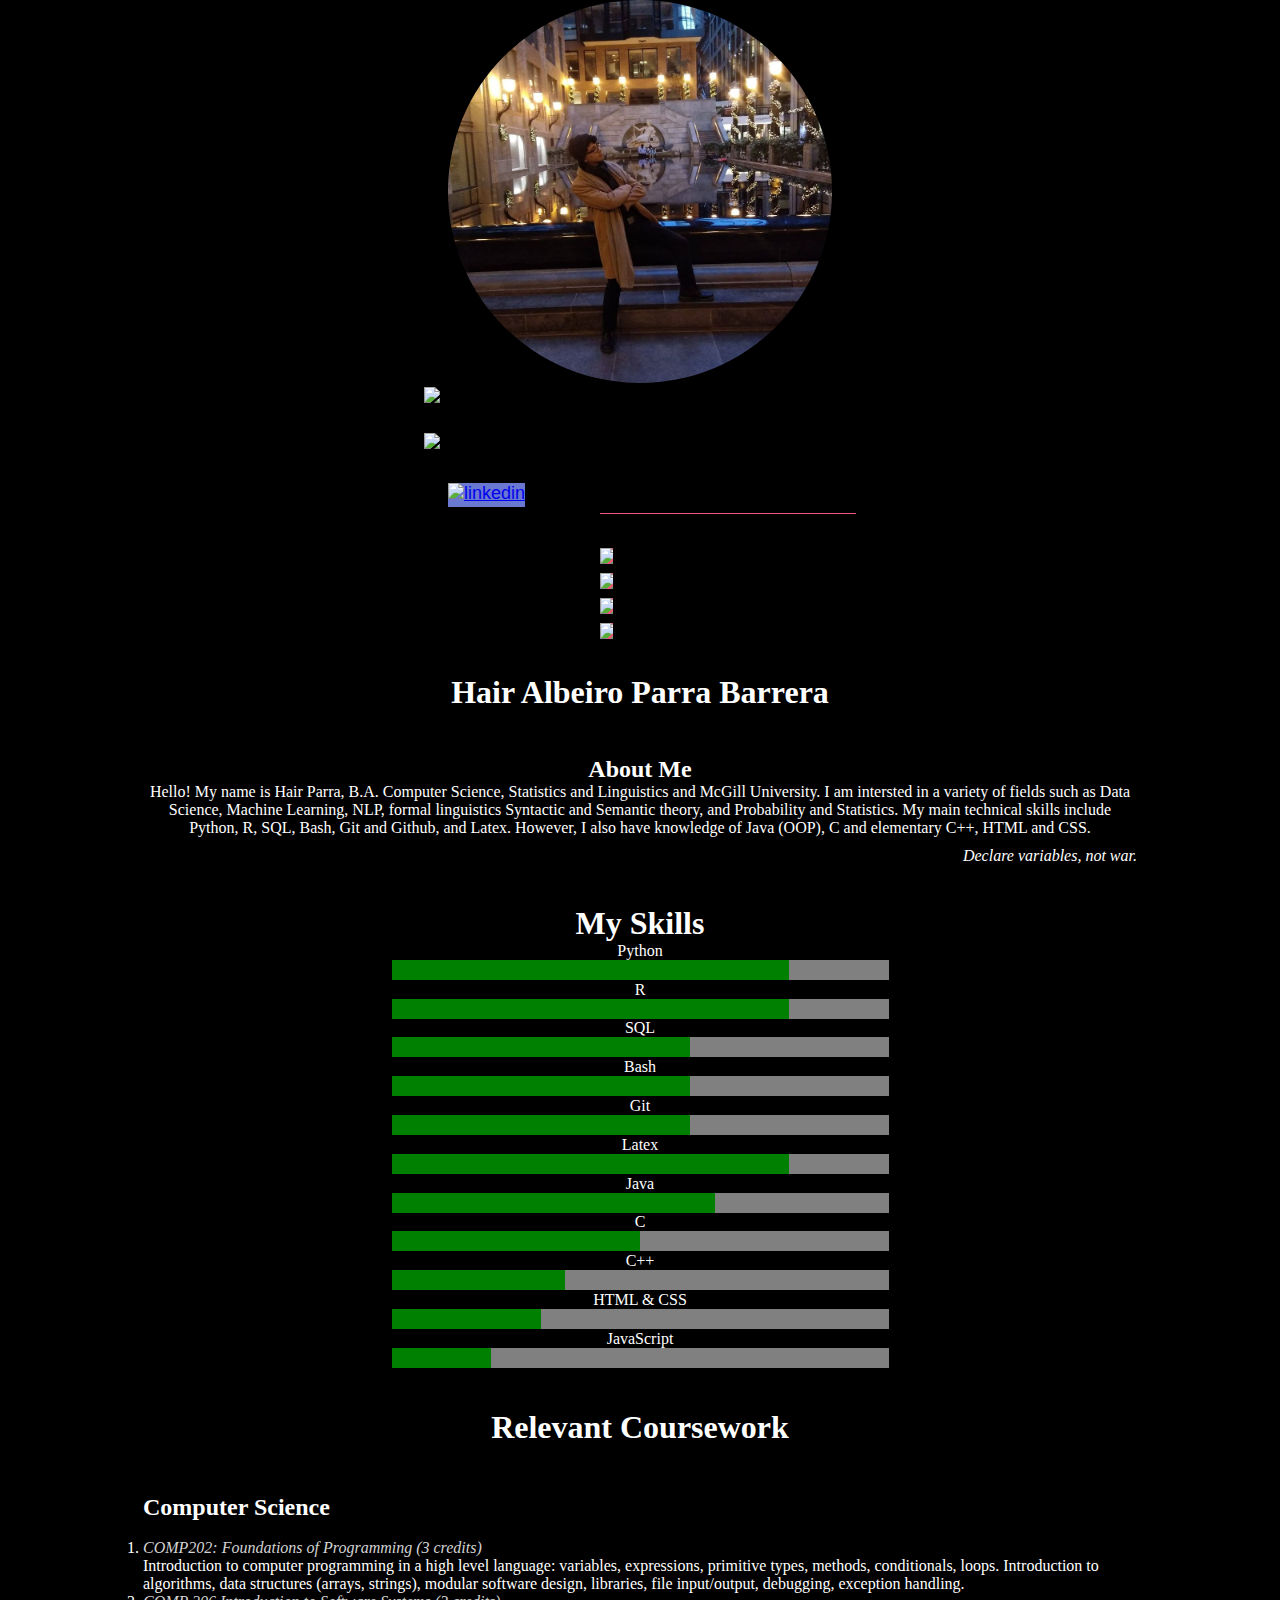
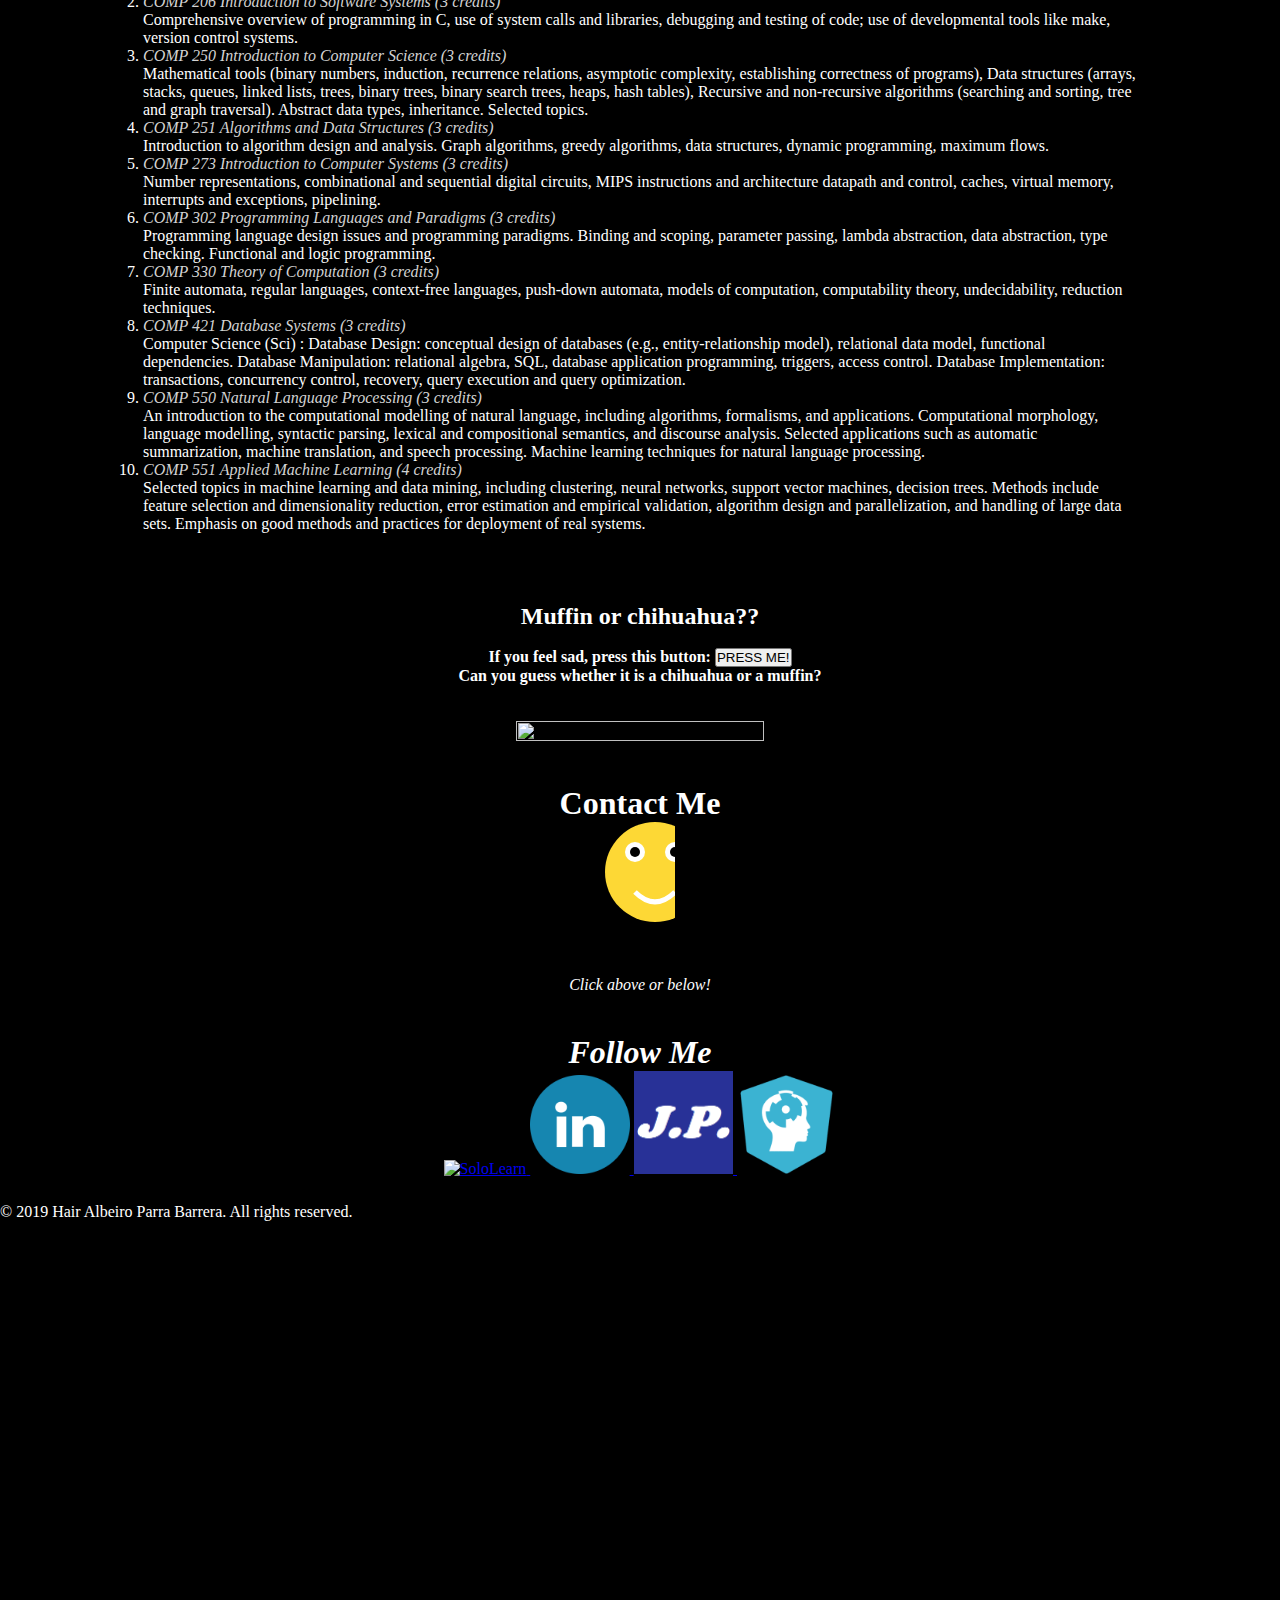
==== commit fdde3f4e: "Update test.html" ====
--- a/test.html
+++ b/test.html
@@ -25,6 +25,14 @@
                                     <img src="img/profile_centre_du_commerce.jpg" alt="Centre du commerce" class="circular--square" style="width:30%;height:30%;">
                                 </center>
                             </div>
+                    
+                            <!-- header start -->
+                            <div id="header" class="header">
+                                <center> 
+                                    <table cellpadding="0" cellspacing="0" class="sc-gPEVay eQYmiW" style="vertical-align: -webkit-baseline-middle; font-size: large; font-family: Arial;"><tbody><tr><td><table cellpadding="0" cellspacing="0" class="sc-gPEVay eQYmiW" style="vertical-align: -webkit-baseline-middle; font-size: large; font-family: Arial;"><tbody><tr><td style="vertical-align: top;"><table cellpadding="0" cellspacing="0" class="sc-gPEVay eQYmiW" style="vertical-align: -webkit-baseline-middle; font-size: large; font-family: Arial;"><tbody><tr><td class="sc-TOsTZ kjYrri" style="text-align: center;"><img src="https://drive.google.com/uc?id=1WB31_Kw-p8DadDI-kxn6c7e-yKxfPF7o" role="presentation" width="130" class="sc-cHGsZl bHiaRe" style="max-width: 128px; display: block;"></td></tr><tr><td height="30"></td></tr><tr><td class="sc-TOsTZ kjYrri" style="text-align: center;"><img src="https://drive.google.com/uc?id=1Q8ftFDoIMNFDuMSSThzRDwpsiIpmw9Wy" role="presentation" width="130" class="sc-cHGsZl bHiaRe" style="max-width: 130px; display: block;"></td></tr><tr><td height="30"></td></tr><tr><td style="text-align: center;"><table cellpadding="0" cellspacing="0" class="sc-gPEVay eQYmiW" style="vertical-align: -webkit-baseline-middle; font-size: large; font-family: Arial; display: inline-block;"><tbody><tr style="text-align: center;"><td><a href="https://www.linkedin.com/in/hair-parra-526ba19b/" color="#6A78D1" class="sc-hzDkRC kpsoyz" style="display: inline-block; padding: 0px; background-color: rgb(106, 120, 209);"><img src="https://cdn2.hubspot.net/hubfs/53/tools/email-signature-generator/icons/linkedin-icon-2x.png" alt="linkedin" color="#6A78D1" height="24" class="sc-bRBYWo ccSRck" style="background-color: rgb(106, 120, 209); max-width: 135px; display: block;"></a></td><td width="5"><div></div></td></tr></tbody></table></td></tr></tbody></table></td><td width="46"><div></div></td><td style="padding: 0px; vertical-align: middle;"><h3 color="#000000" class="sc-fBuWsC eeihxG" style="margin: 0px; font-size: 20px; color: rgb(0, 0, 0);"><span>Hair Albeiro</span><span>&nbsp;</span><span>Parra Barrera</span></h3><p color="#000000" font-size="large" class="sc-fMiknA bxZCMx" style="margin: 0px; color: rgb(0, 0, 0); font-size: 16px; line-height: 24px;"><span>Sofware &amp; Data Engineer </span></p><p color="#000000" font-size="large" class="sc-dVhcbM fghLuF" style="margin: 0px; font-weight: 500; color: rgb(0, 0, 0); font-size: 16px; line-height: 24px;"><span>DevOps Analytics</span><span>&nbsp;|&nbsp;</span><span>Cisco</span></p><p color="#000000" font-size="large" class="sc-eqIVtm kRufpp" style="color: rgb(0, 0, 0); margin: 0px; font-size: 16px; line-height: 24px;"><span>ML, NLP  &amp; Data Science Enthusiast  </span></p><table cellpadding="0" cellspacing="0" class="sc-gPEVay eQYmiW" style="vertical-align: -webkit-baseline-middle; font-size: large; font-family: Arial; width: 100%;"><tbody><tr><td height="30"></td></tr><tr><td color="#F2547D" direction="horizontal" height="1" class="sc-jhAzac hmXDXQ" style="width: 100%; border-bottom: 1px solid rgb(242, 84, 125); border-left: none; display: block;"></td></tr><tr><td height="30"></td></tr></tbody></table><table cellpadding="0" cellspacing="0" class="sc-gPEVay eQYmiW" style="vertical-align: -webkit-baseline-middle; font-size: large; font-family: Arial;"><tbody><tr height="25" style="vertical-align: middle;"><td width="30" style="vertical-align: middle;"><table cellpadding="0" cellspacing="0" class="sc-gPEVay eQYmiW" style="vertical-align: -webkit-baseline-middle; font-size: large; font-family: Arial;"><tbody><tr><td style="vertical-align: bottom;"><span color="#F2547D" width="11" class="sc-jlyJG bbyJzT" style="display: block; background-color: rgb(242, 84, 125);"><img src="https://cdn2.hubspot.net/hubfs/53/tools/email-signature-generator/icons/phone-icon-2x.png" color="#F2547D" width="13" class="sc-iRbamj blSEcj" style="display: block; background-color: rgb(242, 84, 125);"></span></td></tr></tbody></table></td><td style="padding: 0px; color: rgb(0, 0, 0);"><a href="tel:5145868551" color="#000000" class="sc-gipzik iyhjGb" style="text-decoration: none; color: rgb(0, 0, 0); font-size: 12px;"><span>5145868551</span></a></td></tr><tr height="25" style="vertical-align: middle;"><td width="30" style="vertical-align: middle;"><table cellpadding="0" cellspacing="0" class="sc-gPEVay eQYmiW" style="vertical-align: -webkit-baseline-middle; font-size: large; font-family: Arial;"><tbody><tr><td style="vertical-align: bottom;"><span color="#F2547D" width="11" class="sc-jlyJG bbyJzT" style="display: block; background-color: rgb(242, 84, 125);"><img src="https://cdn2.hubspot.net/hubfs/53/tools/email-signature-generator/icons/email-icon-2x.png" color="#F2547D" width="13" class="sc-iRbamj blSEcj" style="display: block; background-color: rgb(242, 84, 125);"></span></td></tr></tbody></table></td><td style="padding: 0px;"><a href="mailto:jair.parra@outlook.com" color="#000000" class="sc-gipzik iyhjGb" style="text-decoration: none; color: rgb(0, 0, 0); font-size: 12px;"><span>jair.parra@outlook.com</span></a></td></tr><tr height="25" style="vertical-align: middle;"><td width="30" style="vertical-align: middle;"><table cellpadding="0" cellspacing="0" class="sc-gPEVay eQYmiW" style="vertical-align: -webkit-baseline-middle; font-size: large; font-family: Arial;"><tbody><tr><td style="vertical-align: bottom;"><span color="#F2547D" width="11" class="sc-jlyJG bbyJzT" style="display: block; background-color: rgb(242, 84, 125);"><img src="https://cdn2.hubspot.net/hubfs/53/tools/email-signature-generator/icons/link-icon-2x.png" color="#F2547D" width="13" class="sc-iRbamj blSEcj" style="display: block; background-color: rgb(242, 84, 125);"></span></td></tr></tbody></table></td><td style="padding: 0px;"><a href="https://blog.jairparraml.com/" color="#000000" class="sc-gipzik iyhjGb" style="text-decoration: none; color: rgb(0, 0, 0); font-size: 12px;"><span>https://blog.jairparraml.com/</span></a></td></tr><tr height="25" style="vertical-align: middle;"><td width="30" style="vertical-align: middle;"><table cellpadding="0" cellspacing="0" class="sc-gPEVay eQYmiW" style="vertical-align: -webkit-baseline-middle; font-size: large; font-family: Arial;"><tbody><tr><td style="vertical-align: bottom;"><span color="#F2547D" width="11" class="sc-jlyJG bbyJzT" style="display: block; background-color: rgb(242, 84, 125);"><img src="https://cdn2.hubspot.net/hubfs/53/tools/email-signature-generator/icons/address-icon-2x.png" color="#F2547D" width="13" class="sc-iRbamj blSEcj" style="display: block; background-color: rgb(242, 84, 125);"></span></td></tr></tbody></table></td><td style="padding: 0px;"><span color="#000000" class="sc-csuQGl CQhxV" style="font-size: 12px; color: rgb(0, 0, 0);"><span>Ottawa, Canada</span></span></td></tr></tbody></table><table cellpadding="0" cellspacing="0" class="sc-gPEVay eQYmiW" style="vertical-align: -webkit-baseline-middle; font-size: large; font-family: Arial;"><tbody><tr><td height="30"></td></tr></tbody></table></td></tr></tbody></table></td></tr></tbody></table>
+                                </center>
+                            </div>
+                    
                             
                             <!--Main title-->
                             <div class="header"> 
--- a/styles.css
+++ b/styles.css
@@ -142,7 +142,7 @@
   right:0;
   bottom:0;
   width:100%;
-  height: 3500px;
+  height: 5000px;
   /* background-size: auto;
   background-repeat: repeat; */
   display:block;
